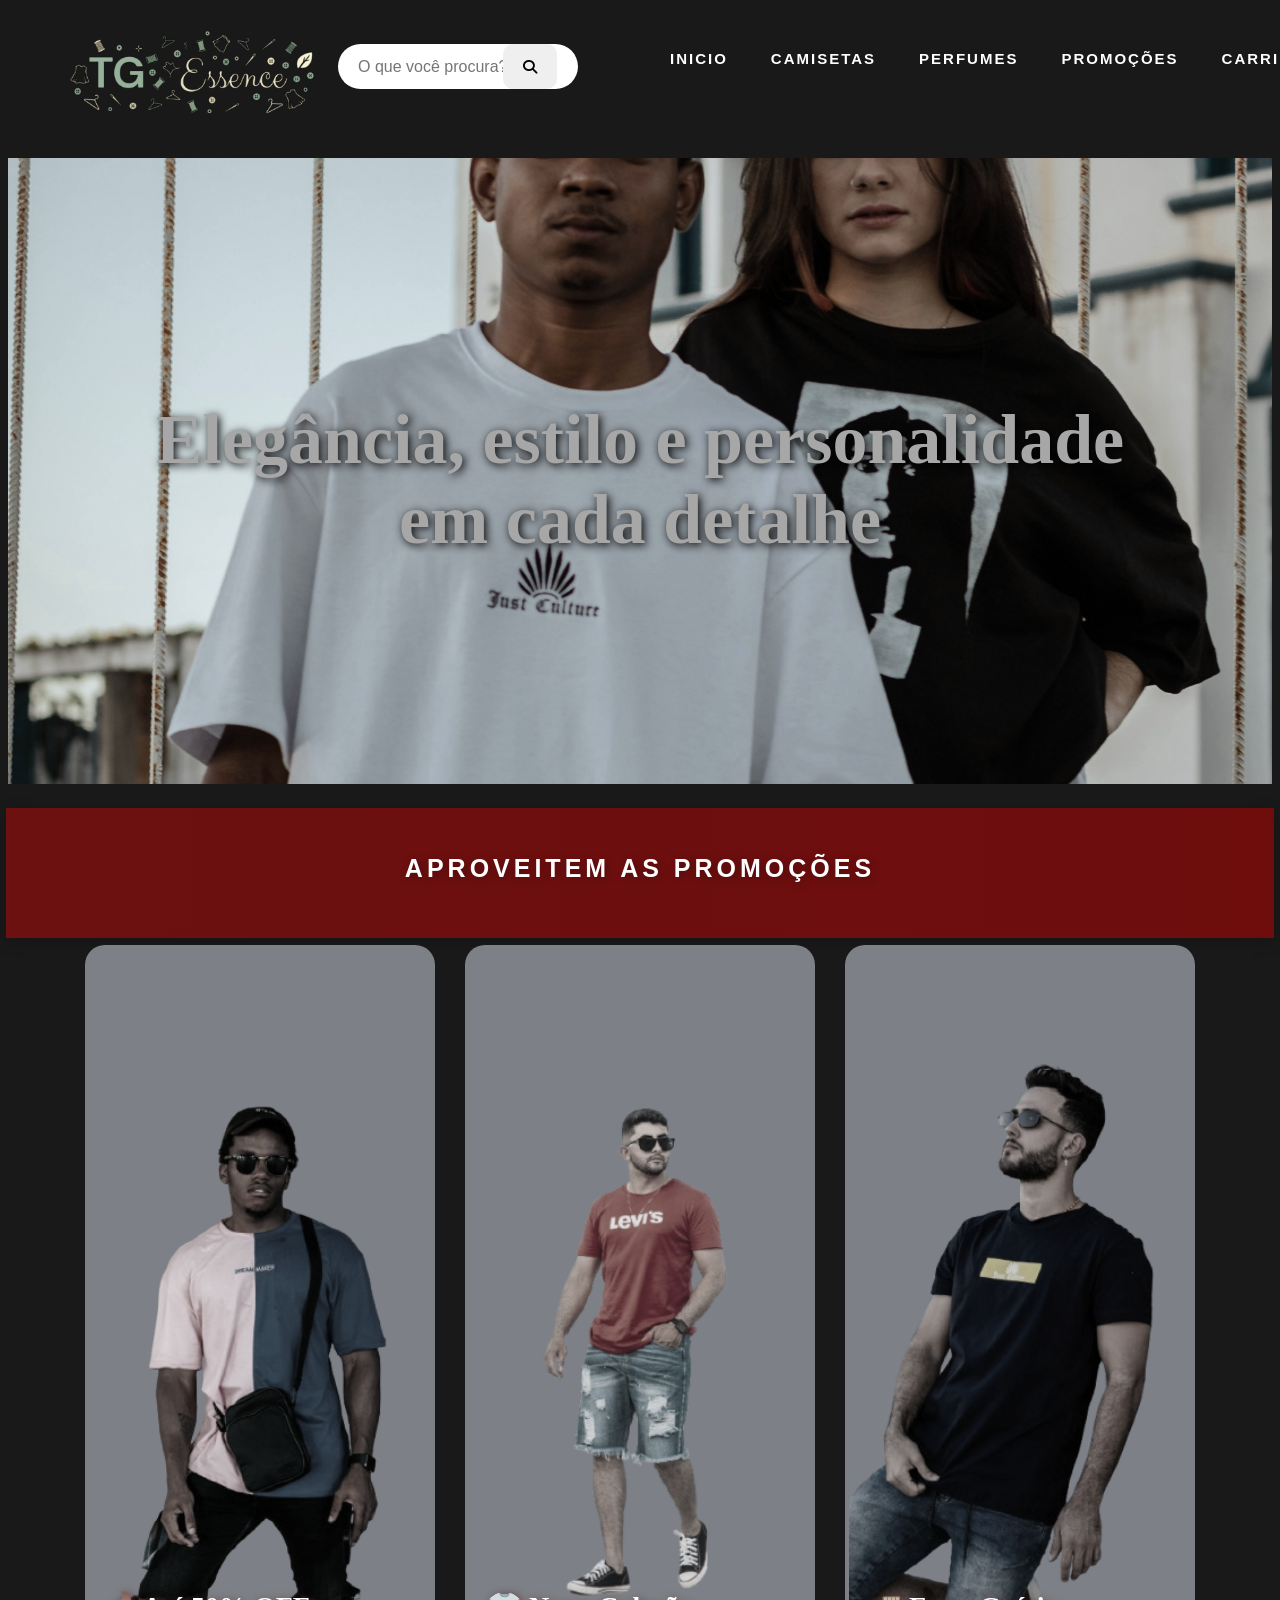
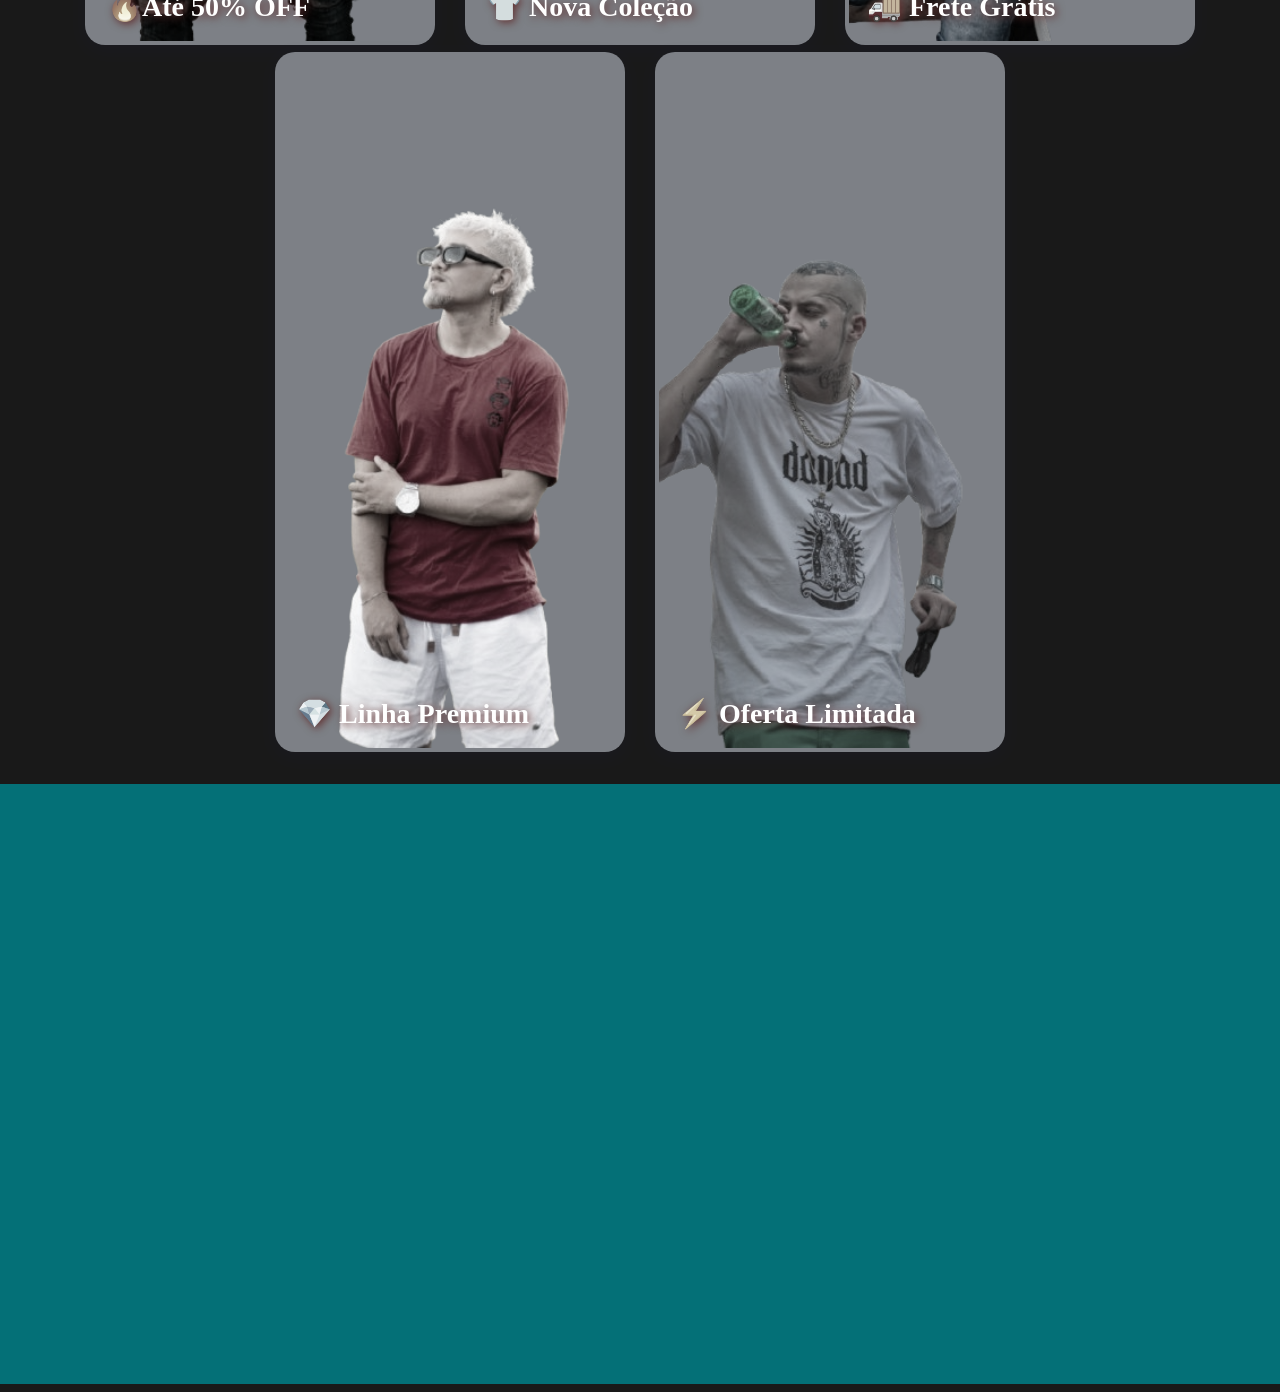
==== index.html @ 8a4f2dbb "telainicial" ====
<!DOCTYPE html>
<html lang="en">

<head>
    <meta charset="UTF-8">
    <meta name="viewport" content="width=device-width, initial-scale=1.0">
    <title>Document</title>
    <link rel="stylesheet" href="style.css">
    <script src="script.js" defer></script>
    <link rel="stylesheet" href="https://cdnjs.cloudflare.com/ajax/libs/font-awesome/6.5.1/css/all.min.css">
</head>

<body>

    <header>

        <h1>
            <a href="#">
                <img src="imagens/lojat.png" alt="TG Essense">
            </a>
        </h1>







        <input type="text" class="pesquisa" placeholder="O que você procura?">

        <button class="botao">
            <i class="fa-solid fa-magnifying-glass"></i>
        </button>
        <nav>








            <ul>
                <li><a href="inicio">Inicio</a></li>
                <li><a href="camisas.html">Camisetas</a></li>
                <li><a href="perfumes">Perfumes</a></li>
                <li><a href="promoções">Promoções</a></li>
                <li><a href="carrinho">Carrinho</a></li>
                <li><a href="minhas compras">Minhas Compras</a></li>

            </ul>






        </nav>
    </header>
    <main>

        <section class="banner">

            <div class="texto-banner"> Elegância, estilo e personalidade em cada detalhe</div>

            <div class="slides">
                <img src="imagens/casal.jpg" class="slide active">
                <img src="imagens/blusa.jpg" class="slide">
                <img src="imagens/roupas.jpg" class="slide">
                <img src="imagens/cabides.jpg" class="slide">
                <img src="imagens/moda.jpg" class="slide">
            </div>
        </section>

        <div class="faixa">
            <h1>
                Aproveitem as Promoções
            </h1>
        </div>






        <div class="card">
            <img src="imagens/moda.png" alt="">
            <div class="texto-card">🔥Até 50% OFF</div>
        </div>

        <div class="card">
            <img src="imagens/moda2.png" alt="">
            <div class="texto-card">👕 Nova Coleção</div>
        </div>

        <div class="card">
            <img src="imagens/moda3.png" alt="">
            <div class="texto-card">🚚 Frete Grátis</div>
        </div>

        <div class="card">
            <img src="imagens/moda4.png" alt="">
            <div class="texto-card">💎 Linha Premium</div>
        </div>

        <div class="card">
            <img src="imagens/moda5.png" alt="">
            <div class="texto-card">⚡ Oferta Limitada</div>
        </div>


        <div class="faixa3">
          <div class="quadrado5"></div>
         
        </div>




    </main>

</body>

</html>
---- style.css ----
* {
    margin: 0;
    padding: 2px;

    box-sizing: border-box;

}

header {
    display: flex;
    justify-content: space-between;
    align-items: top;
    height: 150px;
    padding: 40px 10px;
    background-color: #191919;

}

h1 {
    color: white;
    font-size: 28px;
    margin-top: -20px;
    position: relative;
    top: -20px;
}

nav ul {
    display: flex;
    list-style: none;
    gap: 35px;


}

nav a {
    position: relative;
    text-decoration: none;

    color: white;
    font-size: 15px;
    font-family: Arial, Helvetica, sans-serif;
    font-weight: 590;
    text-transform: uppercase;
    letter-spacing: 2px;
    font-weight: bold;
    margin-left: right;
}

nav a:hover {
    color: #ff7701;
}

h1 img {

    width: 350px;
    height: auto;
    display: block;
    margin-top: -140px;
}

main {

    display: flex;
    justify-content: center;
    gap: 30px;
    flex-wrap: wrap;
    background-color: #191919;
}

.banner {

    width: 100%;
    height: 647px;
    width: 4000%;
    margin: 0;
    padding: 0;
    overflow: hidden;
    position: relative;

}

.banner img {
    width: 100%;
    height: 70vh;
    object-fit: cover;

}

.slides {

    width: 100%;
    height: 100%;
    position: relative;
}

.slide {
    width: 100%;
    height: 100%;

    object-fit: cover;

    position: absolute;
    top: 0;
    left: 0;

    opacity: 0;
    transition: 1s;
    filter: saturate(50%)
}

.slide.active {
    opacity: 1;
}

.texto-banner {
    position: absolute;
    top: 50%;
    left: 50%;

    transform: translate(-50%, -50%);

    font-size: 70px;
    font-weight: bold;
    color: rgb(167, 167, 167);

    text-align: center;
    z-index: 10;

    width: 80%;
    text-shadow: 2px 2px 10px black;
}

.pesquisa {
    position: relative;
    left: -30px;
    margin-top: 50px;
    width: 350px;
    height: 45px;
    padding: 12px 20px;
    border: none;
    border-radius: 25px;
    font-size: 16px;
    outline: none;
    top: -50px;
}

.botao {
    position: relative;
    width: 60px;
    height: 45px;
    padding: 12px 18px;
    border: none;
    border-radius: 10px;
    cursor: pointer;
    font-size: 14px;
    left: -105px;
    top: -0px;
}

body {

    margin: 0;
    min-height: 100vh;
    background-color: #191919;

}

.card {
    width: 350px;
    height: 700px;

    border-radius: 20px;
    overflow: hidden;

    position: relative;
    cursor: pointer;
    background-color: #6f829d;
    box-shadow: 0 5px 20px rgba(47, 0, 255, 0.15);
    filter: grayscale(80%);
    transition: 0.4s;
    margin-top: -23px;
}

.card:hover {
    transform: translateY(-8px);
}

.card img {
    width: 100%;
    height: 100%;

    object-fit: cover;
}

.texto-card {
    position: absolute;
    color: white;
    bottom: 20px;
    left: 20px;

    font-size: 28px;
    font-weight: bold;

    text-shadow: 2px 2px 8px rgb(251, 5, 5);
}

.banner2 {
    position: absolute;
    top: 50%;
    left: 50%;

    transform: translate(-50%, -50%);

    font-size: 70px;
    font-weight: bold;
    color: rgb(167, 167, 167);

    text-align: center;
    z-index: 10;

    width: 80%;
    text-shadow: 2px 2px 10px black;

}

.faixa {
    width: 100%;
    height: 130px;

    background: linear-gradient(90deg, #6c1010, #6f0d0d);

    display: flex;
    justify-content: center;
    align-items: center;
    margin-top: -25px;
    box-shadow: 0 4px 15px rgba(0, 0, 0, 0.20);
}

.faixa h1 {
    display: flex;

    color: white;
    font-size: 25px;
    font-family: Arial, Helvetica, sans-serif;
    font-weight: 700;

    margin: 0;
    margin-top: 30px;
    text-transform: uppercase;
    letter-spacing: 4px;

    text-shadow: 2px 2px 8px rgba(0, 0, 0, 0.30);
}

.faixa3 {
    display: flex;
    justify-content: center;
    gap: 20px;
    align-items: 30px;
}

.quadrado5 {
    width: 1850px;
    height: 600px;
    background-color: rgb(4, 112, 119);
    border-radius: 18px;

}

.faixa {
    font-size: 30px;
    font-weight: bold;
    animation: piscar 3s infinite;
}

@keyframes piscar {
   40% {
        opacity: 1;
    }

    50% {
        opacity: 0;
    }

    100% {
        opacity: 1;
    }
}
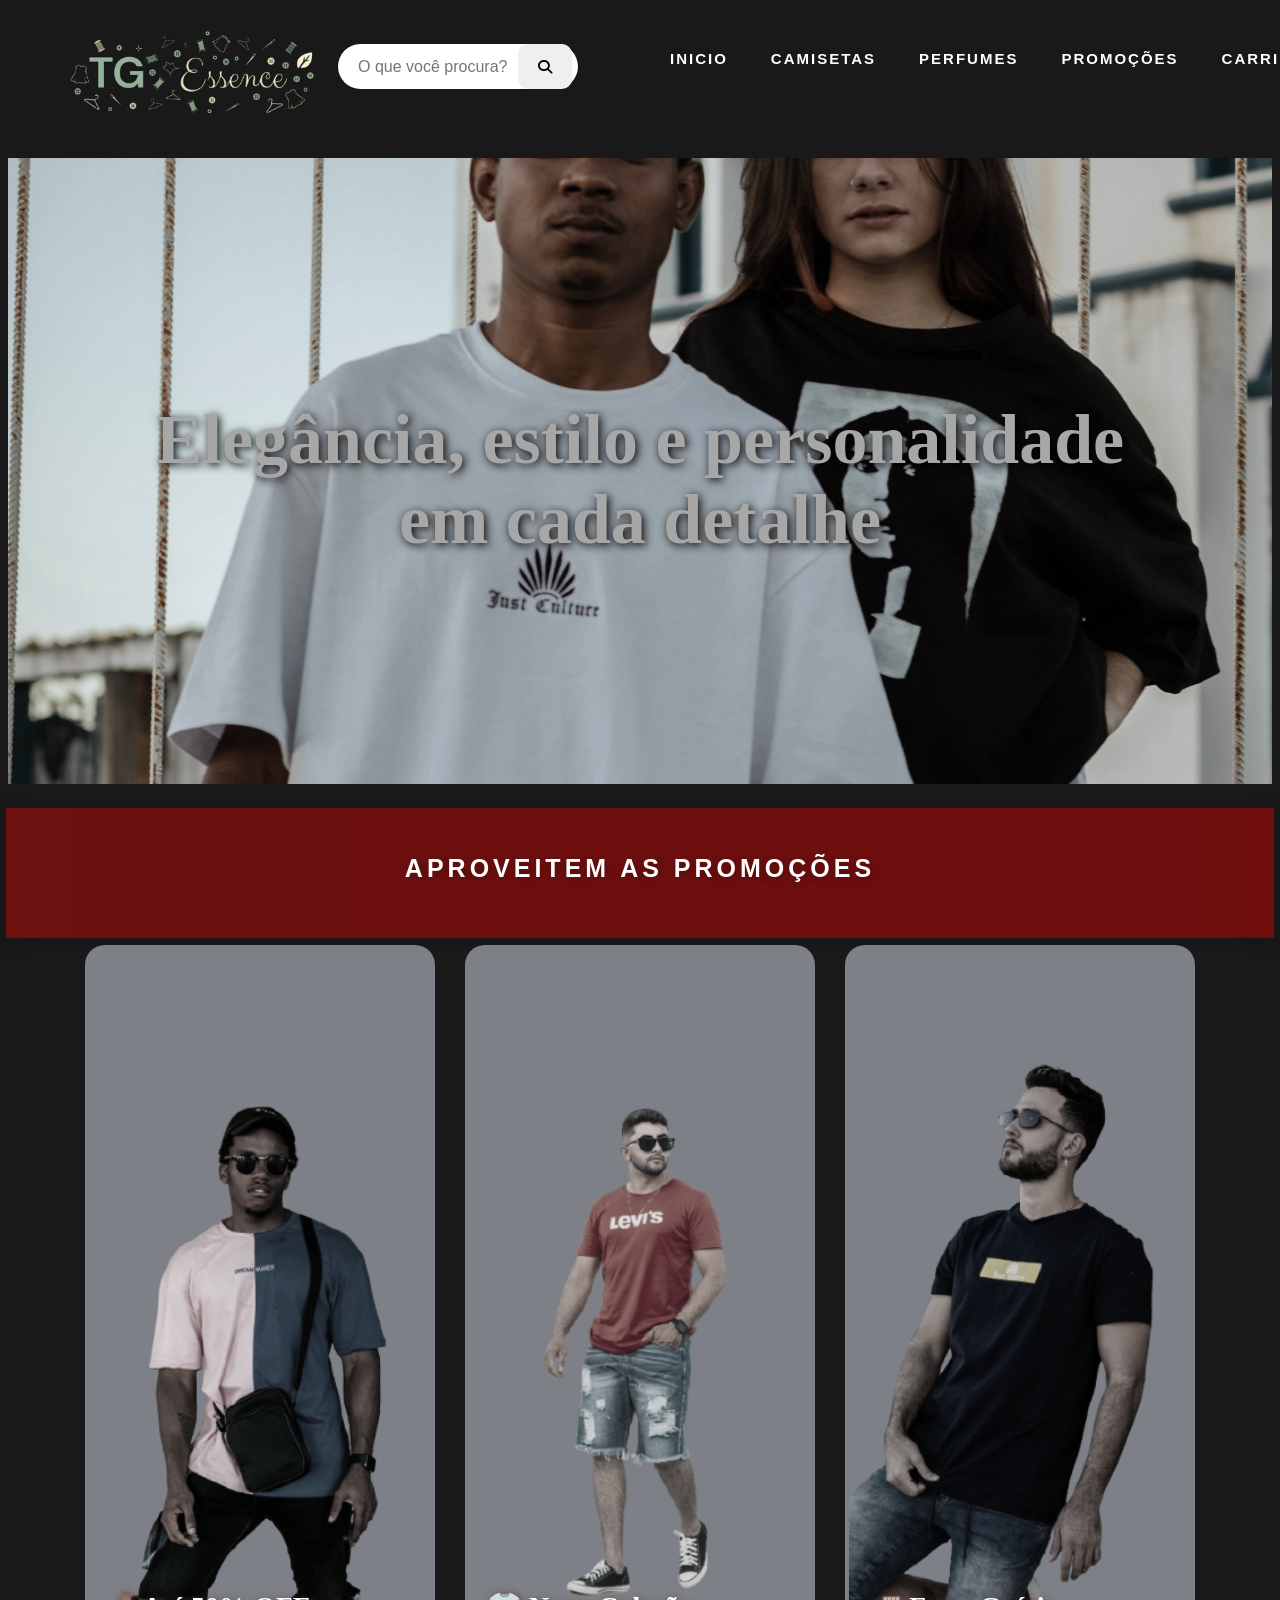
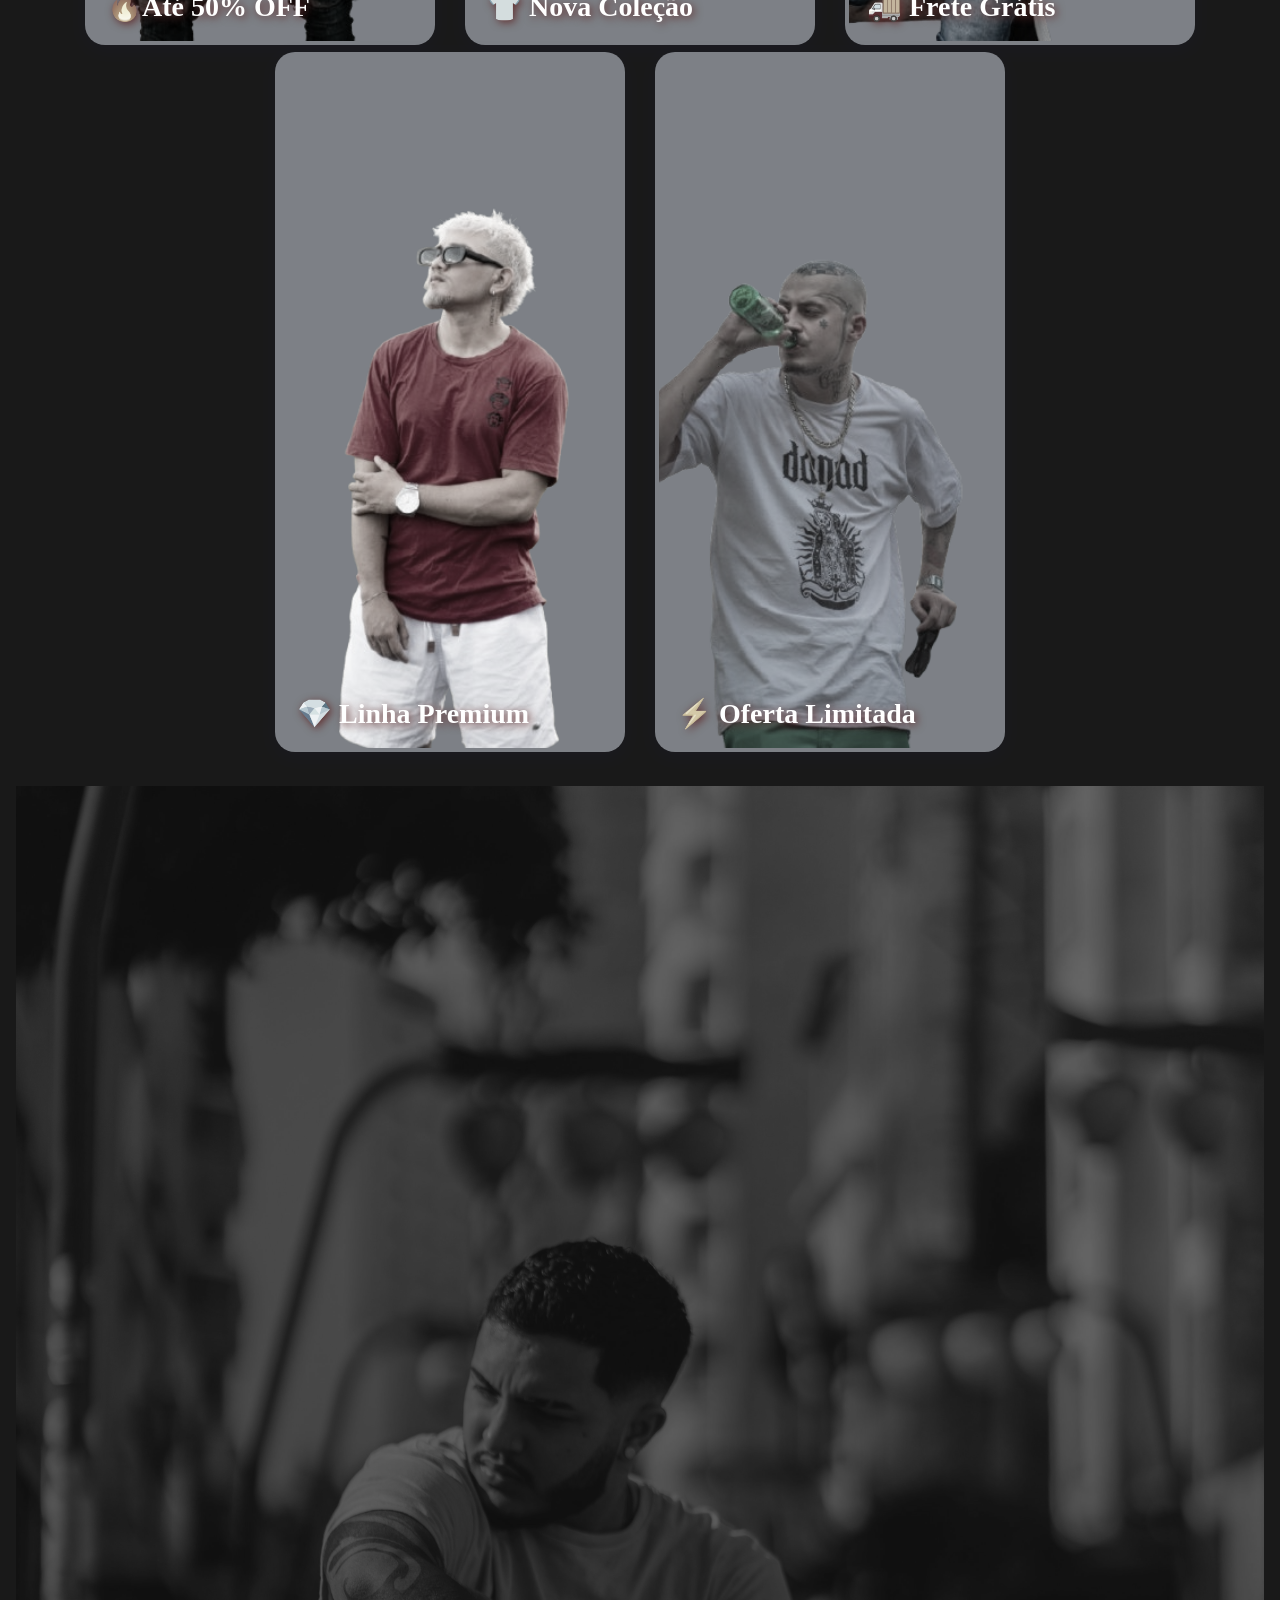
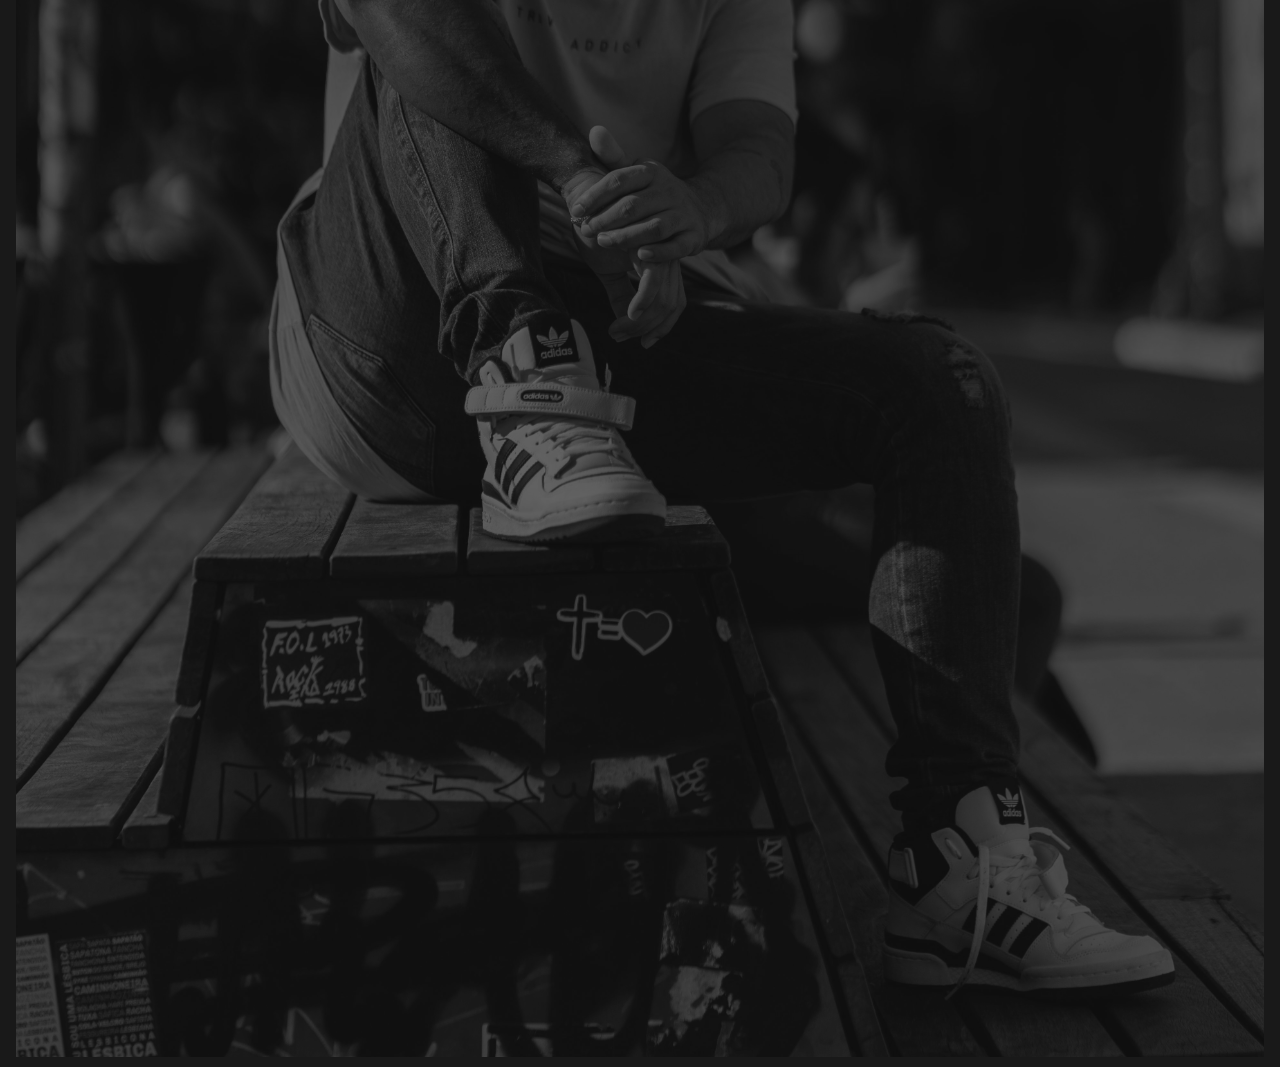
==== commit d1d73361: "tela2-emandamento" ====
--- a/index.html
+++ b/index.html
@@ -41,12 +41,12 @@
 
 
             <ul>
-                <li><a href="inicio">Inicio</a></li>
+                <li><a href="index.html">Inicio</a></li>
                 <li><a href="camisas.html">Camisetas</a></li>
-                <li><a href="perfumes">Perfumes</a></li>
-                <li><a href="promoções">Promoções</a></li>
-                <li><a href="carrinho">Carrinho</a></li>
-                <li><a href="minhas compras">Minhas Compras</a></li>
+                <li><a href="perfumes.html">Perfumes</a></li>
+                <li><a href="promoções.html">Promoções</a></li>
+                <li><a href="carrinho.html">Carrinho</a></li>
+                <li><a href="minhas-compras.html">Minhas Compras</a></li>
 
             </ul>
 
@@ -110,6 +110,7 @@
 
 
         <div class="faixa3">
+            <img src="imagens/br.jpg" alt="">
           <div class="quadrado5"></div>
          
         </div>
--- a/style.css
+++ b/style.css
@@ -153,7 +153,7 @@
     border-radius: 10px;
     cursor: pointer;
     font-size: 14px;
-    left: -105px;
+    left: -90px;
     top: -0px;
 }
 
@@ -256,15 +256,26 @@
     display: flex;
     justify-content: center;
     gap: 20px;
-    align-items: 30px;
+   align-items: center;
+   
+}
+.faixa3 img
+{
+width: 99%;
+height: 100%;
+position: relative;
+margin: auto;
+filter: grayscale(150%);
+opacity: 40%;
 }
 
 .quadrado5 {
-    width: 1850px;
-    height: 600px;
-    background-color: rgb(4, 112, 119);
+    width: 150px;
+    height: 400px;
     border-radius: 18px;
-
+position: absolute;
+top: -20px;
+left: 20px;
 }
 
 .faixa {
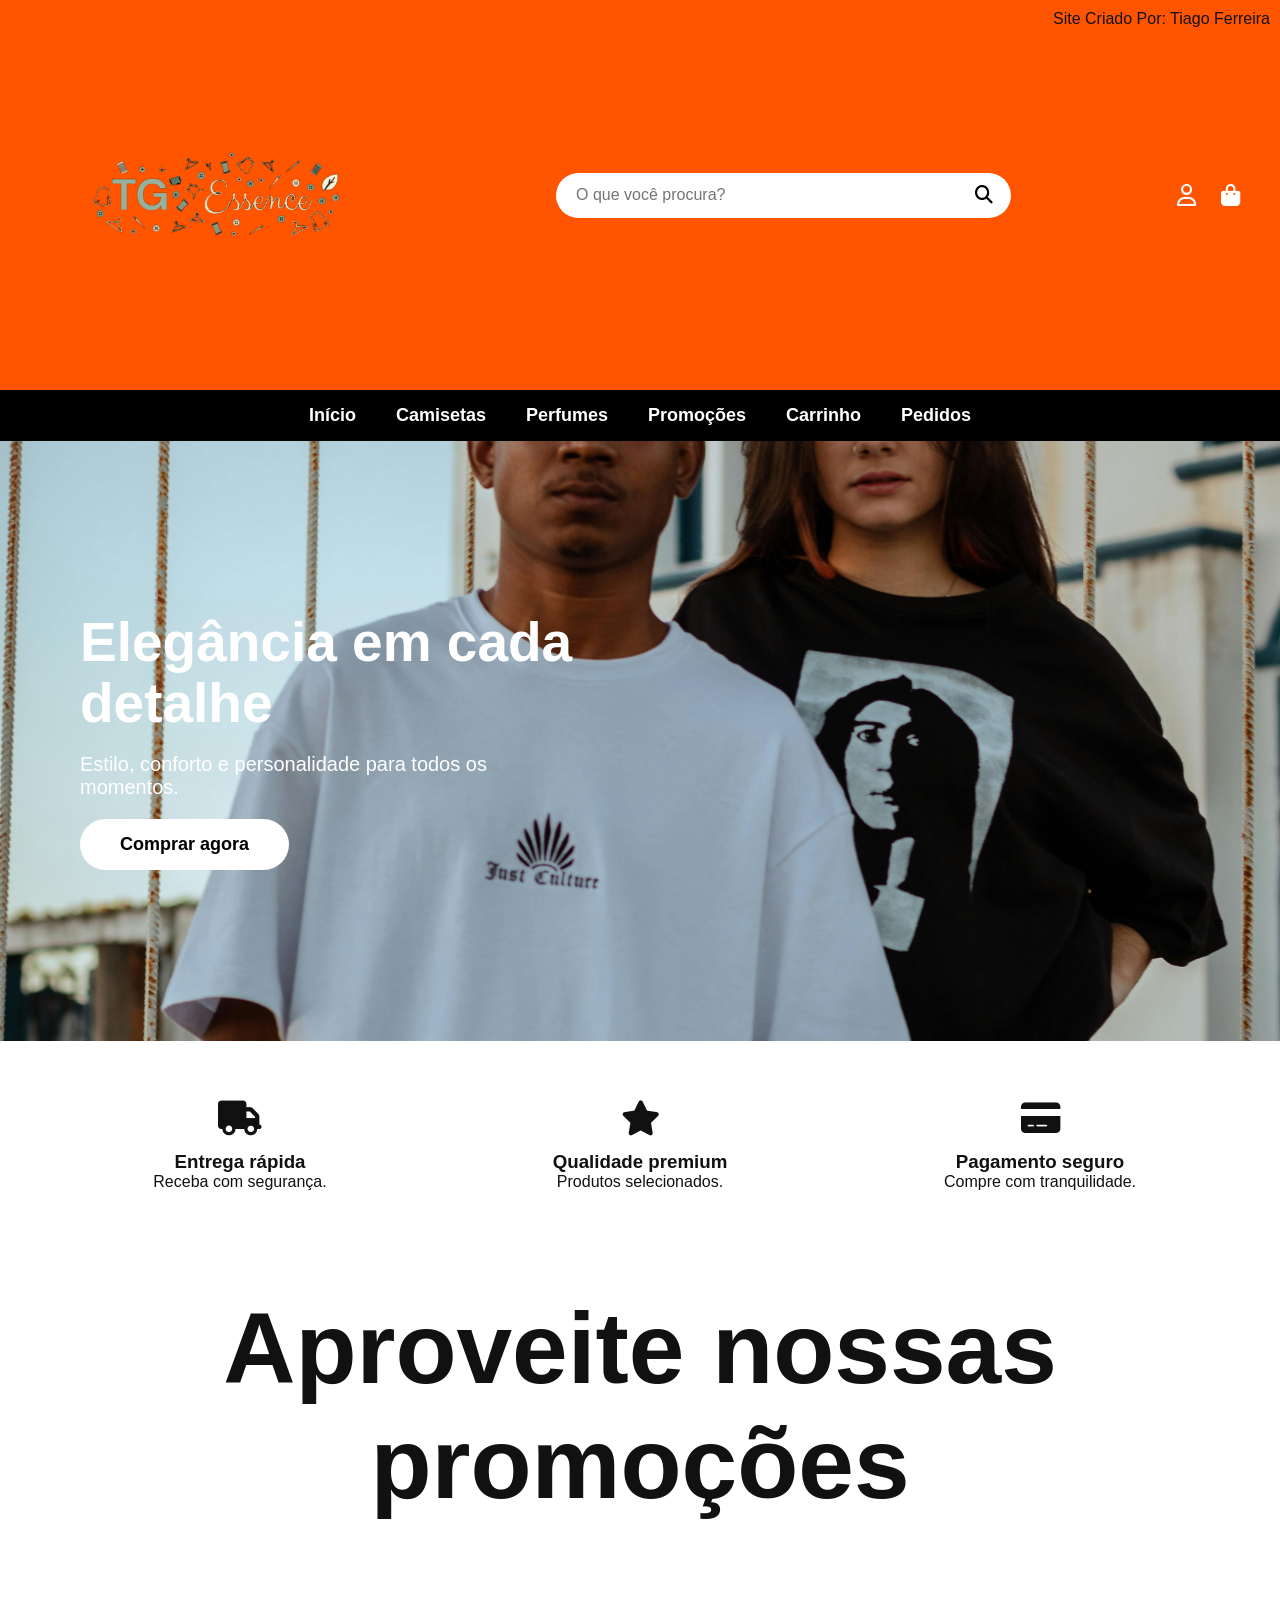
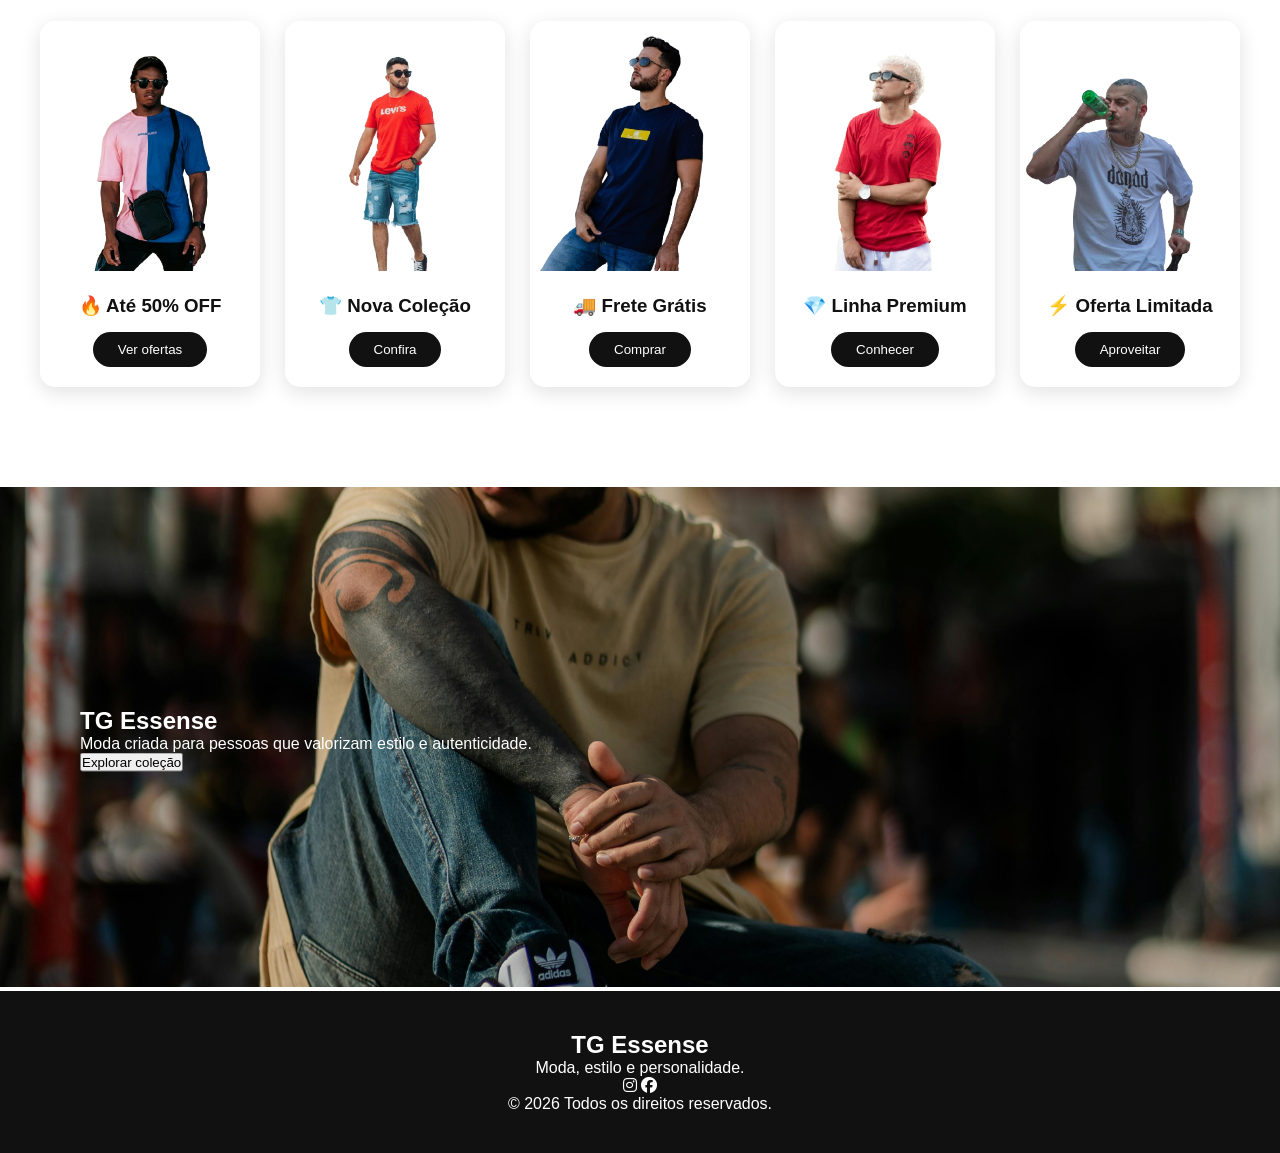
==== commit 70ce79c8: "paginaweb" ====
--- a/index.html
+++ b/index.html
@@ -1,124 +1,448 @@
 <!DOCTYPE html>
-<html lang="en">
+<html lang="pt-BR">
 
 <head>
-    <meta charset="UTF-8">
-    <meta name="viewport" content="width=device-width, initial-scale=1.0">
-    <title>Document</title>
-    <link rel="stylesheet" href="style.css">
-    <script src="script.js" defer></script>
-    <link rel="stylesheet" href="https://cdnjs.cloudflare.com/ajax/libs/font-awesome/6.5.1/css/all.min.css">
+
+<meta charset="UTF-8">
+<meta name="viewport" content="width=device-width, initial-scale=1.0">
+
+<title>TG Essense | Moda e Estilo</title>
+
+<link rel="stylesheet" href="style.css">
+
+
+<script src="script.js" defer></script>
+
+<link rel="stylesheet" 
+href="https://cdnjs.cloudflare.com/ajax/libs/font-awesome/6.5.1/css/all.min.css">
+
 </head>
 
+
 <body>
 
-    <header>
-
-        <h1>
-            <a href="#">
-                <img src="imagens/lojat.png" alt="TG Essense">
-            </a>
-        </h1>
-
-
-
-
-
-
-
-        <input type="text" class="pesquisa" placeholder="O que você procura?">
-
-        <button class="botao">
-            <i class="fa-solid fa-magnifying-glass"></i>
-        </button>
-        <nav>
-
-
-
-
-
-
-
-
-            <ul>
-                <li><a href="index.html">Inicio</a></li>
-                <li><a href="camisas.html">Camisetas</a></li>
-                <li><a href="perfumes.html">Perfumes</a></li>
-                <li><a href="promoções.html">Promoções</a></li>
-                <li><a href="carrinho.html">Carrinho</a></li>
-                <li><a href="minhas-compras.html">Minhas Compras</a></li>
-
-            </ul>
-
-
-
-
-
-
-        </nav>
-    </header>
-    <main>
-
-        <section class="banner">
-
-            <div class="texto-banner"> Elegância, estilo e personalidade em cada detalhe</div>
-
-            <div class="slides">
-                <img src="imagens/casal.jpg" class="slide active">
-                <img src="imagens/blusa.jpg" class="slide">
-                <img src="imagens/roupas.jpg" class="slide">
-                <img src="imagens/cabides.jpg" class="slide">
-                <img src="imagens/moda.jpg" class="slide">
-            </div>
-        </section>
-
-        <div class="faixa">
-            <h1>
-                Aproveitem as Promoções
-            </h1>
-        </div>
-
-
-
-
-
-
-        <div class="card">
-            <img src="imagens/moda.png" alt="">
-            <div class="texto-card">🔥Até 50% OFF</div>
-        </div>
-
-        <div class="card">
-            <img src="imagens/moda2.png" alt="">
-            <div class="texto-card">👕 Nova Coleção</div>
-        </div>
-
-        <div class="card">
-            <img src="imagens/moda3.png" alt="">
-            <div class="texto-card">🚚 Frete Grátis</div>
-        </div>
-
-        <div class="card">
-            <img src="imagens/moda4.png" alt="">
-            <div class="texto-card">💎 Linha Premium</div>
-        </div>
-
-        <div class="card">
-            <img src="imagens/moda5.png" alt="">
-            <div class="texto-card">⚡ Oferta Limitada</div>
-        </div>
-
-
-        <div class="faixa3">
-            <img src="imagens/br.jpg" alt="">
-          <div class="quadrado5"></div>
-         
-        </div>
-
-
-
-
-    </main>
+
+
+<header>
+
+
+<div class="header-top">
+
+
+<div class="logo">
+
+<a href="index.html">
+
+<img src="imagens/lojat.png" alt="TG Essense">
+
+</a>
+
+</div>
+
+
+
+
+<div class="pesquisa-box">
+
+<input 
+class="pesquisa"
+type="text"
+placeholder="O que você procura?">
+
+
+<button class="botao">
+
+<i class="fa-solid fa-magnifying-glass"></i>
+
+</button>
+
+</div>
+
+
+
+
+<div class="icons">
+
+<i class="fa-regular fa-user"></i>
+
+<i class="fa-solid fa-bag-shopping"></i>
+
+</div>
+
+
+
+</div>
+
+
+<P class="criador"> Site Criado Por: Tiago Ferreira</P>
+
+
+<nav>
+
+<ul>
+
+<li><a href="index.html">Início</a></li>
+
+<li><a href="camisas.html">Camisetas</a></li>
+
+<li><a href="perfumes.html">Perfumes</a></li>
+
+<li><a href="promoções.html">Promoções</a></li>
+
+<li><a href="carrinho.html">Carrinho</a></li>
+
+<li><a href="minhas-compras.html">Pedidos</a></li>
+
+</ul>
+
+
+</nav>
+
+
+
+</header>
+
+
+
+
+
+
+
+<main>
+
+
+
+
+
+<section class="banner">
+
+
+<div class="texto-banner">
+
+
+<h1>
+Elegância em cada detalhe
+</h1>
+
+
+<p>
+Estilo, conforto e personalidade para todos os momentos.
+</p>
+
+
+<button>
+Comprar agora
+</button>
+
+
+
+</div>
+
+
+
+
+
+
+<div class="slides">
+
+
+<img src="imagens/casal.jpg" class="slide active">
+
+
+<img src="imagens/blusa.jpg" class="slide">
+
+
+<img src="imagens/roupas.jpg" class="slide">
+
+
+<img src="imagens/cabides.jpg" class="slide">
+
+
+<img src="imagens/moda.jpg" class="slide">
+
+
+
+</div>
+
+
+
+</section>
+
+
+
+
+
+
+
+
+<section class="beneficios">
+
+
+<div>
+
+<i class="fa-solid fa-truck"></i>
+
+<h3>
+Entrega rápida
+</h3>
+
+<p>
+Receba com segurança.
+</p>
+
+</div>
+
+
+
+
+<div>
+
+<i class="fa-solid fa-star"></i>
+
+<h3>
+Qualidade premium
+</h3>
+
+<p>
+Produtos selecionados.
+</p>
+
+</div>
+
+
+
+
+<div>
+
+<i class="fa-solid fa-credit-card"></i>
+
+<h3>
+Pagamento seguro
+</h3>
+
+<p>
+Compre com tranquilidade.
+</p>
+
+</div>
+
+
+</section>
+
+
+
+
+
+
+
+<section class="promocoes">
+
+
+<h2>
+Aproveite nossas promoções
+</h2>
+
+
+
+
+<div class="cards">
+
+
+<div class="card">
+
+<img src="imagens/moda.png">
+
+<div class="texto-card">
+
+<h3>
+🔥 Até 50% OFF
+</h3>
+
+<button>
+Ver ofertas
+</button>
+
+</div>
+
+</div>
+
+
+
+
+
+<div class="card">
+
+<img src="imagens/moda2.png">
+
+<div class="texto-card">
+
+<h3>
+👕 Nova Coleção
+</h3>
+
+<button>
+Confira
+</button>
+
+</div>
+
+</div>
+
+
+
+
+
+<div class="card">
+
+<img src="imagens/moda3.png">
+
+<div class="texto-card">
+
+<h3>
+🚚 Frete Grátis
+</h3>
+
+<button>
+Comprar
+</button>
+
+</div>
+
+</div>
+
+
+
+
+
+<div class="card">
+
+<img src="imagens/moda4.png">
+
+<div class="texto-card">
+
+<h3>
+💎 Linha Premium
+</h3>
+
+<button>
+Conhecer
+</button>
+
+</div>
+
+</div>
+
+
+
+
+
+<div class="card">
+
+<img src="imagens/moda5.png">
+
+<div class="texto-card">
+
+<h3>
+⚡ Oferta Limitada
+</h3>
+
+<button>
+Aproveitar
+</button>
+
+</div>
+
+</div>
+
+
+
+</div>
+
+
+</section>
+
+
+
+
+
+
+
+<section class="destaque">
+
+
+<img src="imagens/br.jpg">
+
+
+<div class="destaque-texto">
+
+
+<h2>
+TG Essense
+</h2>
+
+
+<p>
+Moda criada para pessoas que valorizam estilo e autenticidade.
+</p>
+
+
+
+<button>
+Explorar coleção
+</button>
+
+
+</div>
+
+
+</section>
+
+
+
+
+
+
+</main>
+
+
+
+
+
+
+
+
+<footer>
+
+
+<h2>
+TG Essense
+</h2>
+
+
+<p>
+Moda, estilo e personalidade.
+</p>
+
+
+<div>
+
+<i class="fa-brands fa-instagram"></i>
+
+<i class="fa-brands fa-facebook"></i>
+
+</div>
+
+
+
+<p>
+© 2026 Todos os direitos reservados.
+</p>
+
+
+</footer>
+
+
+
 
 </body>
 
--- a/style.css
+++ b/style.css
@@ -1,299 +1,586 @@
 * {
     margin: 0;
-    padding: 2px;
-
+    padding: 0;
     box-sizing: border-box;
-
-}
+    font-family: 'Poppins', sans-serif;
+}
+
+
+body {
+    background: #fff;
+    color: #111;
+}
+
+
+
+/* ================= HEADER ================= */
+
 
 header {
+    position: relative;
+    background: #ff5500;
+    width: 100%;
+}
+
+
+.header-top {
+    max-width: 1900px;
+    margin: auto;
     display: flex;
+    align-items: center;
     justify-content: space-between;
-    align-items: top;
-    height: 150px;
-    padding: 40px 10px;
-    background-color: #191919;
-
-}
-
-h1 {
-    color: white;
-    font-size: 28px;
-    margin-top: -20px;
-    position: relative;
-    top: -20px;
-}
-
-nav ul {
-    display: flex;
-    list-style: none;
-    gap: 35px;
-
-
-}
-
-nav a {
-    position: relative;
-    text-decoration: none;
-
-    color: white;
-    font-size: 15px;
-    font-family: Arial, Helvetica, sans-serif;
-    font-weight: 590;
-    text-transform: uppercase;
-    letter-spacing: 2px;
-    font-weight: bold;
-    margin-left: right;
-}
-
-nav a:hover {
-    color: #ff7701;
-}
-
-h1 img {
-
-    width: 350px;
+
+    padding: 20px 40px;
+}
+
+
+
+.logo img {
+    width: 350px; /* ou 280px */
     height: auto;
     display: block;
-    margin-top: -140px;
-}
-
-main {
+}
+
+
+.pesquisa-box {
 
     display: flex;
-    justify-content: center;
-    gap: 30px;
-    flex-wrap: wrap;
-    background-color: #191919;
-}
+    align-items: center;
+
+}
+
+
+.pesquisa {
+
+    width: 400px;
+    height: 45px;
+
+    border: none;
+    outline: none;
+
+    padding: 0 20px;
+
+    border-radius: 25px 0 0 25px;
+
+    font-size: 16px;
+
+}
+
+
+
+.botao {
+
+    height: 45px;
+    width: 55px;
+
+    border: none;
+
+    background: #fff;
+
+    cursor: pointer;
+
+    border-radius: 0 25px 25px 0;
+
+    font-size: 18px;
+
+}
+
+
+
+
+
+.icons {
+
+    color:white;
+
+    display:flex;
+
+    gap:25px;
+
+    font-size:22px;
+
+}
+
+
+
+
+/* MENU */
+
+
+nav {
+
+    background:#000;
+
+}
+
+
+nav ul {
+
+    display:flex;
+
+    justify-content:center;
+
+    align-items:center;
+
+    gap:40px;
+
+    list-style:none;
+
+    padding:15px;
+
+}
+
+
+
+nav a {
+
+    color:white;
+
+    text-decoration:none;
+
+    font-size:18px;
+
+    font-weight:600;
+
+    transition:.3s;
+
+}
+
+
+
+nav a:hover {
+
+    color:#aaa;
+
+}
+
+
+
+
+/* ================= BANNER ================= */
+
+
 
 .banner {
 
-    width: 100%;
-    height: 647px;
-    width: 4000%;
-    margin: 0;
-    padding: 0;
-    overflow: hidden;
-    position: relative;
-
-}
-
-.banner img {
-    width: 100%;
-    height: 70vh;
-    object-fit: cover;
-
-}
+    height:600px;
+
+    position:relative;
+
+    overflow:hidden;
+
+}
+
+
 
 .slides {
 
-    width: 100%;
-    height: 100%;
-    position: relative;
-}
+    width:100%;
+    height:100%;
+
+}
+
+
 
 .slide {
-    width: 100%;
-    height: 100%;
-
-    object-fit: cover;
-
-    position: absolute;
-    top: 0;
-    left: 0;
-
-    opacity: 0;
-    transition: 1s;
-    filter: saturate(50%)
-}
+
+    width:100%;
+    height:100%;
+
+    object-fit:cover;
+
+    display:none;
+
+}
+
+
 
 .slide.active {
-    opacity: 1;
-}
+
+    display:block;
+
+}
+
+
+
+
 
 .texto-banner {
-    position: absolute;
-    top: 50%;
-    left: 50%;
-
-    transform: translate(-50%, -50%);
-
-    font-size: 70px;
-    font-weight: bold;
-    color: rgb(167, 167, 167);
-
-    text-align: center;
-    z-index: 10;
-
-    width: 80%;
-    text-shadow: 2px 2px 10px black;
-}
-
-.pesquisa {
-    position: relative;
-    left: -30px;
-    margin-top: 50px;
-    width: 350px;
-    height: 45px;
-    padding: 12px 20px;
-    border: none;
-    border-radius: 25px;
-    font-size: 16px;
-    outline: none;
-    top: -50px;
-}
-
-.botao {
-    position: relative;
-    width: 60px;
-    height: 45px;
-    padding: 12px 18px;
-    border: none;
-    border-radius: 10px;
-    cursor: pointer;
-    font-size: 14px;
-    left: -90px;
-    top: -0px;
-}
-
-body {
-
-    margin: 0;
-    min-height: 100vh;
-    background-color: #191919;
-
-}
+
+
+    position:absolute;
+
+    z-index:2;
+
+    top:50%;
+
+    left:80px;
+
+    transform:translateY(-50%);
+
+    color:white;
+
+    max-width:500px;
+
+
+}
+
+
+
+.texto-banner h1 {
+
+    font-size:55px;
+
+    line-height:1.1;
+
+}
+
+
+
+.texto-banner p {
+
+    margin:20px 0;
+
+    font-size:20px;
+
+}
+
+
+
+.texto-banner button {
+
+
+    padding:15px 40px;
+
+    border:none;
+
+    border-radius:30px;
+
+    background:white;
+
+    cursor:pointer;
+
+    font-size:18px;
+
+    font-weight:bold;
+
+
+}
+
+
+
+
+/* ================= BENEFICIOS ================= */
+
+
+.beneficios {
+
+
+    max-width:1200px;
+
+    margin:60px auto;
+
+    display:flex;
+
+    justify-content:space-around;
+
+    text-align:center;
+
+
+}
+
+
+
+.beneficios div {
+
+
+    width:30%;
+
+
+}
+
+
+.beneficios i {
+
+
+    font-size:35px;
+
+    margin-bottom:15px;
+
+
+}
+
+
+
+/* ================= PROMOÇÕES ================= */
+
+
+.promocoes {
+
+
+    max-width:1300px;
+
+    margin:auto;
+
+    padding:40px;
+
+
+}
+
+
+
+.promocoes h2 {
+
+
+    text-align:center;
+
+    font-size:100px;
+
+    margin-bottom:100px;
+
+
+}
+
+
+
+
+.cards {
+
+
+    display:grid;
+
+    grid-template-columns:repeat(5,1fr);
+
+    gap:25px;
+
+
+}
+
+
+
 
 .card {
-    width: 350px;
-    height: 700px;
-
-    border-radius: 20px;
-    overflow: hidden;
-
-    position: relative;
-    cursor: pointer;
-    background-color: #6f829d;
-    box-shadow: 0 5px 20px rgba(47, 0, 255, 0.15);
-    filter: grayscale(80%);
-    transition: 0.4s;
-    margin-top: -23px;
-}
+
+
+    background:white;
+
+    border-radius:15px;
+
+    overflow:hidden;
+
+    box-shadow:0 5px 20px rgba(0,0,0,.12);
+
+    transition:.3s;
+
+}
+
+
 
 .card:hover {
-    transform: translateY(-8px);
-}
+
+
+    transform:translateY(-10px);
+
+
+}
+
+
 
 .card img {
-    width: 100%;
-    height: 100%;
-
-    object-fit: cover;
-}
+
+
+    width:100%;
+
+    height:250px;
+
+    object-fit:cover;
+
+
+}
+
+
 
 .texto-card {
-    position: absolute;
-    color: white;
-    bottom: 20px;
-    left: 20px;
-
-    font-size: 28px;
-    font-weight: bold;
-
-    text-shadow: 2px 2px 8px rgb(251, 5, 5);
-}
-
-.banner2 {
-    position: absolute;
-    top: 50%;
-    left: 50%;
-
-    transform: translate(-50%, -50%);
-
-    font-size: 70px;
-    font-weight: bold;
-    color: rgb(167, 167, 167);
-
-    text-align: center;
-    z-index: 10;
-
-    width: 80%;
-    text-shadow: 2px 2px 10px black;
-
-}
-
-.faixa {
-    width: 100%;
-    height: 130px;
-
-    background: linear-gradient(90deg, #6c1010, #6f0d0d);
-
-    display: flex;
-    justify-content: center;
-    align-items: center;
-    margin-top: -25px;
-    box-shadow: 0 4px 15px rgba(0, 0, 0, 0.20);
-}
-
-.faixa h1 {
-    display: flex;
-
-    color: white;
-    font-size: 25px;
-    font-family: Arial, Helvetica, sans-serif;
-    font-weight: 700;
-
-    margin: 0;
-    margin-top: 30px;
-    text-transform: uppercase;
-    letter-spacing: 4px;
-
-    text-shadow: 2px 2px 8px rgba(0, 0, 0, 0.30);
-}
-
-.faixa3 {
-    display: flex;
-    justify-content: center;
-    gap: 20px;
-   align-items: center;
-   
-}
-.faixa3 img
+
+
+    padding:20px;
+
+    text-align:center;
+
+
+}
+
+
+
+.texto-card button {
+
+
+    margin-top:15px;
+
+    padding:10px 25px;
+
+    border:none;
+
+    border-radius:20px;
+
+    background:#111;
+
+    color:white;
+
+    cursor:pointer;
+
+
+}
+
+
+
+/* ================= DESTAQUE ================= */
+
+
+.destaque {
+
+
+    margin-top:60px;
+
+    position:relative;
+
+
+}
+
+
+
+.destaque img {
+
+
+    width:100%;
+
+    height:500px;
+
+    object-fit:cover;
+
+
+}
+
+
+
+.destaque-texto {
+
+
+    position:absolute;
+
+    top:50%;
+
+    left:80px;
+
+    transform:translateY(-50%);
+
+    color:white;
+
+}
+
+
+
+/* ================= FOOTER ================= */
+
+
+footer {
+
+
+    background:#111;
+
+    color:white;
+
+    text-align:center;
+
+    padding:40px;
+
+
+}
+
+.criador
 {
-width: 99%;
-height: 100%;
-position: relative;
-margin: auto;
-filter: grayscale(150%);
-opacity: 40%;
-}
-
-.quadrado5 {
-    width: 150px;
-    height: 400px;
-    border-radius: 18px;
 position: absolute;
-top: -20px;
-left: 20px;
-}
-
-.faixa {
-    font-size: 30px;
-    font-weight: bold;
-    animation: piscar 3s infinite;
-}
-
-@keyframes piscar {
-   40% {
-        opacity: 1;
-    }
-
-    50% {
-        opacity: 0;
-    }
-
-    100% {
-        opacity: 1;
-    }
+top: 10px;
+right: 10px;
+}
+
+
+/* ================= CELULAR ================= */
+
+
+
+@media(max-width:900px){
+
+
+.header-top{
+
+flex-direction:column;
+
+gap:20px;
+
+}
+
+
+.pesquisa{
+
+width:280px;
+
+}
+
+
+
+nav ul{
+
+flex-direction:column;
+
+}
+
+
+
+.banner{
+
+height:450px;
+
+}
+
+
+
+.texto-banner{
+
+left:30px;
+
+}
+
+
+
+.texto-banner h1{
+
+font-size:35px;
+
+}
+
+
+
+.cards{
+
+grid-template-columns:1fr;
+
+}
+
+
+.beneficios
+{
+
+flex-direction:column;
+
+gap:30px;
+
+}
+
+.beneficios div
+{
+
+width:100%;
+
+}
 }
